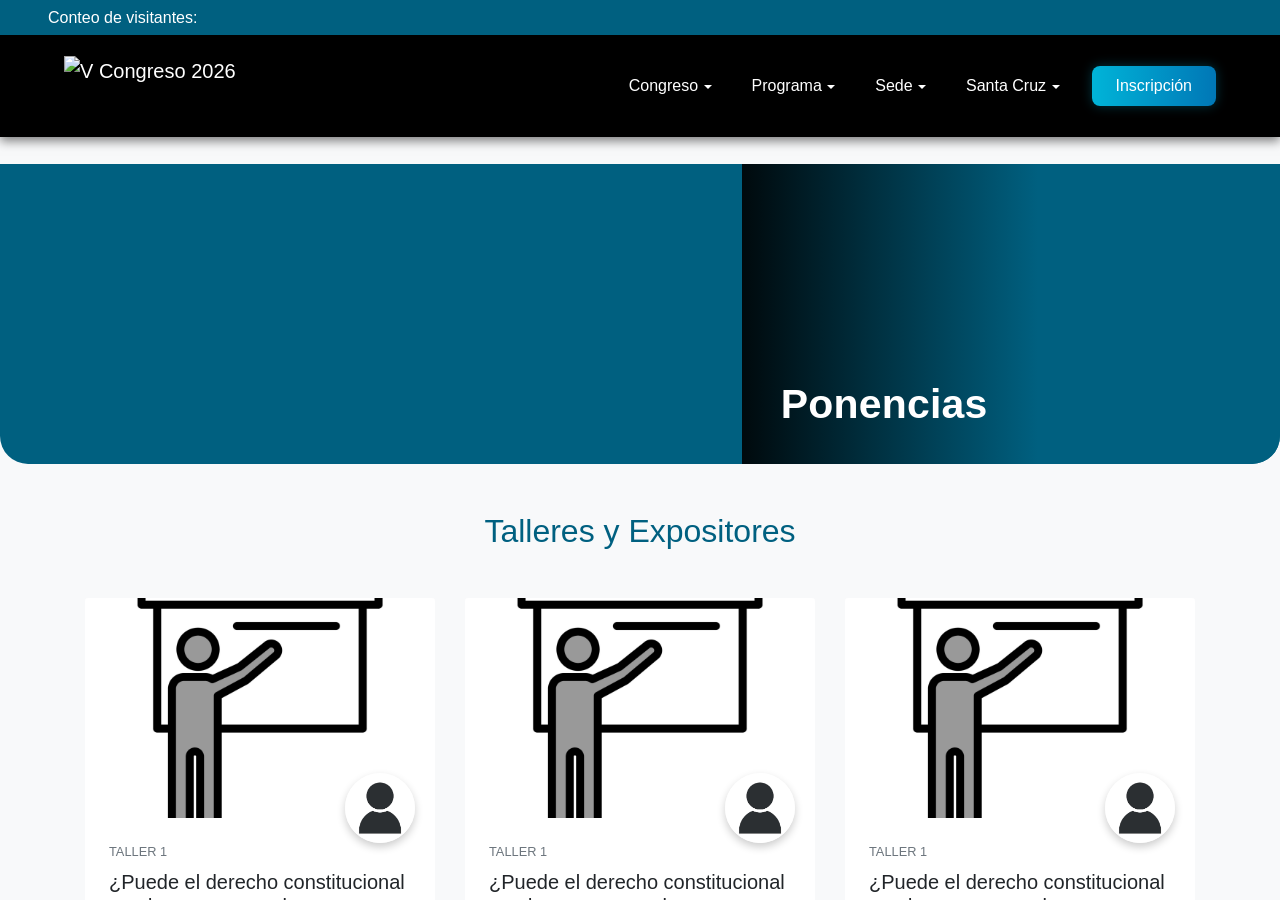
==== index.html @ 207ee379 "Agregado de tarjetas en la pagina principal (errores con el background no se pega en el suelo)- V Co" ====
<!DOCTYPE html>
<html lang="es" class="h-100">
<head>
  <meta charset="UTF-8" />
  <meta name="viewport" content="width=device-width, initial-scale=1.0" />
  <title>V Congreso de derecho departamental 2026</title>

  <!-- Bootstrap 5 (LOCAL, desde tu carpeta vendor) -->
  <link rel="stylesheet" href="vendor/bootstrap/css/bootstrap.min.css">

  <!-- Tus estilos personalizados -->
  <link rel="stylesheet" href="css/styles.css">
  <link rel="icon" type="image/png" href="img/logo_32x32.png">
</head>

<body class="d-flex flex-column h-100">

  <!-- =========================================================
       WRAPPER GENERAL DE PÁGINA
       - Aquí metemos la capa del fondo derecho y el contenido.
       - El wrapper se hace "relative" en CSS para que el fondo
         absoluto se posicione dentro de toda la página.
  ========================================================== -->
  <div class="page-wrap d-flex flex-column min-vh-100">

    <!-- =========================================================
         FONDO DERECHO (DECORATIVO)
         - Es una capa detrás del contenido (z-index bajo).
         - Solo se muestra desde pantallas grandes (d-lg-block),
           para que en móviles no estorbe (d-none).
    ========================================================== -->
    <div class="bg-right d-none d-lg-block"></div>

    <!-- Header cargado por JS -->
    <div id="header-placeholder"></div>

    <!-- =========================================================
         CONTENIDO PRINCIPAL
         - page-content sube el contenido por encima del fondo
           usando z-index en CSS.
         - content-padding evita que el header fijo tape el inicio.
    ========================================================== -->
    <main class="flex-shrink-0 content-padding page-content">

          <!-- BANNER TIPO "WORKSHOPS" -->
          <section class="hero-strip my-4">
            <!-- Lado izquierdo: GIF -->
            <div class="hero-strip__media">
              <video autoplay muted loop playsinline>
                <source src="img/ciudad.mp4" type="video/mp4">
              </video>
              <!-- Si quieres usar un GIF en lugar de video, 
               
              <img src="img/ciudad.gif" alt="Vista panorámica de la ciudad" loading="lazy">
              descomenta esta línea y comenta el bloque de video -->
            </div>
    
            <!-- Lado derecho: degradado + título -->
            <div class="hero-strip__panel">
              <h2 class="hero-strip__title">Ponencias</h2>
            </div>
          </section>

          <div class="container my-5">
            <h2 class="text-center mb-5 fw-bold" style="color: #006080;">Talleres y Expositores</h2>
            <!-- ====================================CAJA DE CARTAS========================= -->
            <div class="row g-4">
                
              <!-- ====================================CARTA01========================= -->
              <div class="col-12 col-md-6 col-lg-4">
                    <div class="card workshop-card h-100 border-0 shadow-sm">
                        <div class="position-relative">
                            <img src="img/exposicion-predeterminada.webp" class="card-img-top workshop-img" alt="Exposición">
                            
                            <div class="speaker-badge">
                                <img src="img/user.jpg" alt="Nombre Disertante" class="rounded-circle border border-3 border-white">
                            </div>
                        </div>
        
                        <div class="card-body p-4">
                            <p class="text-uppercase small fw-bold text-muted mb-2">Taller 1</p>
                            <h5 class="card-title fw-bold">¿Puede el derecho constitucional ayudar a preservar la democracia?</h5>
                            <p class="card-text small mb-4">Nombre <br> Apellido</p>
                            <a href="#" class="btn btn-outline-dark btn-sm rounded-pill px-4">Leer más</a>
                        </div>
                    </div>
              </div>
              <!-- ====================================CARTA02========================= -->
              <div class="col-12 col-md-6 col-lg-4">
                <div class="card workshop-card h-100 border-0 shadow-sm">
                    <div class="position-relative">
                        <img src="img/exposicion-predeterminada.webp" class="card-img-top workshop-img" alt="Exposición">
                        
                        <div class="speaker-badge">
                            <img src="img/user.jpg" alt="Nombre Disertante" class="rounded-circle border border-3 border-white">
                        </div>
                    </div>
    
                    <div class="card-body p-4">
                        <p class="text-uppercase small fw-bold text-muted mb-2">Taller 1</p>
                        <h5 class="card-title fw-bold">¿Puede el derecho constitucional ayudar a preservar la democracia?</h5>
                        <p class="card-text small mb-4">Nombre <br> Apellido</p>
                        <a href="#" class="btn btn-outline-dark btn-sm rounded-pill px-4">Leer más</a>
                    </div>
                </div>
              </div>
              <!-- ====================================CARTA02========================= -->
              <div class="col-12 col-md-6 col-lg-4">
                <div class="card workshop-card h-100 border-0 shadow-sm">
                    <div class="position-relative">
                        <img src="img/exposicion-predeterminada.webp" class="card-img-top workshop-img" alt="Exposición">
                        
                        <div class="speaker-badge">
                            <img src="img/user.jpg" alt="Nombre Disertante" class="rounded-circle border border-3 border-white">
                        </div>
                    </div>
    
                    <div class="card-body p-4">
                        <p class="text-uppercase small fw-bold text-muted mb-2">Taller 1</p>
                        <h5 class="card-title fw-bold">¿Puede el derecho constitucional ayudar a preservar la democracia?</h5>
                        <p class="card-text small mb-4">Nombre <br> Apellido</p>
                        <a href="#" class="btn btn-outline-dark btn-sm rounded-pill px-4">Leer más</a>
                    </div>
                </div>
              </div>
              <!-- ====================================CARTA02========================= -->
              <div class="col-12 col-md-6 col-lg-4">
                <div class="card workshop-card h-100 border-0 shadow-sm">
                    <div class="position-relative">
                        <img src="img/exposicion-predeterminada.webp" class="card-img-top workshop-img" alt="Exposición">
                        
                        <div class="speaker-badge">
                            <img src="img/user.jpg" alt="Nombre Disertante" class="rounded-circle border border-3 border-white">
                        </div>
                    </div>
    
                    <div class="card-body p-4">
                        <p class="text-uppercase small fw-bold text-muted mb-2">Taller 1</p>
                        <h5 class="card-title fw-bold">¿Puede el derecho constitucional ayudar a preservar la democracia?</h5>
                        <p class="card-text small mb-4">Nombre <br> Apellido</p>
                        <a href="#" class="btn btn-outline-dark btn-sm rounded-pill px-4">Leer más</a>
                    </div>
                </div>
              </div>
              <!-- ====================================CARTA02========================= -->
              <div class="col-12 col-md-6 col-lg-4">
                <div class="card workshop-card h-100 border-0 shadow-sm">
                    <div class="position-relative">
                        <img src="img/exposicion-predeterminada.webp" class="card-img-top workshop-img" alt="Exposición">
                        
                        <div class="speaker-badge">
                            <img src="img/user.jpg" alt="Nombre Disertante" class="rounded-circle border border-3 border-white">
                        </div>
                    </div>
    
                    <div class="card-body p-4">
                        <p class="text-uppercase small fw-bold text-muted mb-2">Taller 1</p>
                        <h5 class="card-title fw-bold">¿Puede el derecho constitucional ayudar a preservar la democracia?</h5>
                        <p class="card-text small mb-4">Nombre <br> Apellido</p>
                        <a href="#" class="btn btn-outline-dark btn-sm rounded-pill px-4">Leer más</a>
                    </div>
                </div>
              </div>
              <!-- ====================================CARTA02========================= -->
              <div class="col-12 col-md-6 col-lg-4">
                <div class="card workshop-card h-100 border-0 shadow-sm">
                    <div class="position-relative">
                        <img src="img/exposicion-predeterminada.webp" class="card-img-top workshop-img" alt="Exposición">
                        
                        <div class="speaker-badge">
                            <img src="img/user.jpg" alt="Nombre Disertante" class="rounded-circle border border-3 border-white">
                        </div>
                    </div>
    
                    <div class="card-body p-4">
                        <p class="text-uppercase small fw-bold text-muted mb-2">Taller 1</p>
                        <h5 class="card-title fw-bold">¿Puede el derecho constitucional ayudar a preservar la democracia?</h5>
                        <p class="card-text small mb-4">Nombre <br> Apellido</p>
                        <a href="#" class="btn btn-outline-dark btn-sm rounded-pill px-4">Leer más</a>
                    </div>
                </div>
              </div>
              <!-- ====================================CARTA02========================= -->
              <div class="col-12 col-md-6 col-lg-4">
                <div class="card workshop-card h-100 border-0 shadow-sm">
                    <div class="position-relative">
                        <img src="img/exposicion-predeterminada.webp" class="card-img-top workshop-img" alt="Exposición">
                        
                        <div class="speaker-badge">
                            <img src="img/user.jpg" alt="Nombre Disertante" class="rounded-circle border border-3 border-white">
                        </div>
                    </div>
    
                    <div class="card-body p-4">
                        <p class="text-uppercase small fw-bold text-muted mb-2">Taller 1</p>
                        <h5 class="card-title fw-bold">¿Puede el derecho constitucional ayudar a preservar la democracia?</h5>
                        <p class="card-text small mb-4">Nombre <br> Apellido</p>
                        <a href="#" class="btn btn-outline-dark btn-sm rounded-pill px-4">Leer más</a>
                    </div>
                </div>
              </div>


            </div>
            <!-- ======================================================================================= -->


        </div>
    </main>

    <!-- Footer cargado por JS -->
    <div id="footer-placeholder" class="mt-auto"></div>

  </div>

  <!-- =========================================================
       SCRIPTS
       - Usa el Bootstrap local para mantener todo consistente.
       - layout.js es tu script para insertar header/footer.
  ========================================================== -->
  <script src="vendor/bootstrap/js/bootstrap.bundle.min.js"></script>
  <script src="js/layout.js"></script>
</body>
</html>
---- css/styles.css ----
/* =========================================================
   BASE: altura completa para footer anclado
========================================================= */
html, body {
    height: 100%;
    background-color: #f8f9fa; /* Color de fondo general */
  }
  
  /* =========================================================
     ESPACIADO: evita que el header fijo tape el contenido
  ========================================================= */
  .content-padding {
    padding-top: 140px; 
  }
  
  /* =========================================================
     HEADER: barra superior fija
  ========================================================= */
  .top-bar {
    background-color: #006080; /* Azul oscuro */
    position: fixed;
    top: 0;
    width: 100%;
    height: 35px;
    z-index: 1040;
  }
  
  /* =========================================================
     NAVBAR PRINCIPAL: flotante debajo de la top-bar
  ========================================================= */
  .custom-navbar {
    background-color: black; /* Fondo casi negro */
    top: 35px; /* Debajo de la top-bar */
    padding-top: 1rem;
    padding-bottom: 1rem;
    box-shadow: 0 4px 10px rgba(0,0,0,0.5);
  }
  
  /* Separación entre items del nav */
  .navbar-nav {
    gap: 1.5rem;
  }
  
  /* Logo en header */
  .header-logo {
    height: 60px;
    width: 230px;
    display: block;
  }
  
  /* Botón de inscripción */
  .btn-inscripcion {
    background: linear-gradient(90deg, #00b4d8, #0077b6);
    color: #ffffff;
    border: none;
    border-radius: 8px;
    box-shadow: 0 0 12px rgba(0, 180, 216, 0.3);
    transition: all 0.3s ease;
  }
  
  .btn-inscripcion:hover {
    background: linear-gradient(90deg, #0096c7, #023e8a);
    color: #ffffff;
    transform: translateY(-2px);
    box-shadow: 0 0 15px rgba(0, 180, 216, 0.6);
  }
  
  /* Dropdown arrow */
  .navbar-nav .dropdown-toggle::after {
    vertical-align: middle;
    margin-left: 0.4em;
    font-size: 0.85em;
  }
  
  /* =========================================================
     FOOTER
  ========================================================= */
  .custom-footer {
    background-color: #0f141a;
    border-top: 1px solid #1f2937;
    z-index: 10; /* Superponer al fondo decorativo */
    position: relative; /* Asegurar que el z-index se aplique */
  }

    /* Estilos para los logos del footer */
  .footer-logo-img {
      height: auto;
      max-height: 85px; /* Aumentado un poco para que se note el detalle */
      width: auto;
      display: block;
      transition: transform 0.3s ease;
  }

  .footer-logo-img:hover {
      transform: scale(1.03);
  }

  /* Ajuste opcional para móviles */
  @media (max-width: 576px) {
      .footer-logo-img {
          max-height: 60px;
      }
  }
  
  /* =========================================================
     ✅ FONDO DECORATIVO A LA DERECHA (LA TÉCNICA QUE QUIERES)
     - page-wrap: contenedor relativo del "fondo"
     - bg-right : capa de imagen a la derecha
     - page-content: contenido por encima
  ========================================================= */
  
  /* 1) Wrapper general para posicionar el fondo */
  /* Wrapper general: ahora es flex column y ocupa mínimo toda la pantalla */
    .page-wrap{
        position: relative;
        min-height: 100vh;
        display: flex;
        flex-direction: column;
    
        overflow-x: hidden;  /* ✅ evita scroll lateral */
        overflow-y: visible; /* ✅ permite scroll vertical */
    }
    
    /* El main crece para empujar el footer */
    main.page-content{
        flex: 1 0 auto;
    }
    
  /* 2) Capa de fondo derecho */
  /* 👉 AQUÍ ES DONDE REFERENCIAS LA IMAGEN */
  .bg-right {
    position: absolute;
    top: 0;
    right: 0;
  
    height: 100%;
    width: min(42vw, 560px); /* ancho del "fondo" solo a la derecha */
  
    /* ✅ REFERENCIA A TU IMAGEN (está en /img) */
    background-image: url("../img/fondo-congreso.png");
  
    background-repeat: no-repeat;
    background-position: right top;
    background-size: cover; /* usa 'contain' si NO quieres recorte */
  
    opacity: 0.40;      /* transparencia tipo marca de agua */
    z-index: 0;         /* detrás del contenido */
    pointer-events: none;
  }
  
  /* 3) Todo el contenido debe estar por encima del fondo */
  .page-content {
    position: relative;
    z-index: 1;
  }

  /* =========================================================
     Banner tipo "Workshops"
  ========================================================= */
.hero-strip{
  display: flex;
  border-top-left-radius: 0;
  border-top-right-radius: 0;
  border-bottom-left-radius: 28px;
  border-bottom-right-radius: 28px;
  overflow: hidden;
  min-height: 190px;
  height: 300px;  /*Cambiar ancho*/
  background: #006080;       /* tu color base */
  position: relative;
  z-index: 2;                /* por si tu bg-right está detrás */
}

/* Izquierda (GIF) */
.hero-strip__media{
  flex: 0 0 58%;
  min-height: 190px;
}

.hero-strip__media img,
.hero-strip__media video{
  width: 100%;
  height: 100%;
  object-fit: cover;
  display: block;
}

/* Derecha (panel degradado) */
.hero-strip__panel{
  flex: 1;
  display: flex;
  align-items: flex-end;
  padding: 2.2rem 2.4rem;

  /* degradado tipo tarjeta */
  background: linear-gradient(
    90deg,
    rgba(0,0,0,0.90) 0%,
    rgba(0,96,128,0.92) 55%,
    rgba(0,96,128,0.92) 100%
  );
}

.hero-strip__title{
  margin: 0;
  color: #fff;
  font-weight: 800;
  letter-spacing: 0.2px;
  font-size: clamp(1.8rem, 3.2vw, 3.2rem);
}

/* Responsive: en móvil se apila */
@media (max-width: 991.98px){
  .hero-strip{
    flex-direction: column;
    min-height: 0;
  }

  .hero-strip__media{
    flex-basis: auto;
    height: 210px;
  }

  .hero-strip__panel{
    align-items: center;
    padding: 1.4rem 1.4rem;
  }
  
}


/* Contenedor de la tarjeta con efecto Hover */
.workshop-card {
    transition: all 0.4s cubic-bezier(0.165, 0.84, 0.44, 1);
    background-color: #ffffff;
    cursor: pointer;
}

.workshop-card:hover {
    transform: translateY(-10px) scale(1.02);
    box-shadow: 0 15px 30px rgba(0,0,0,0.15) !important;
    background-color: #f0f7f9; /* Cambio sutil a un azul muy claro */
}

/* Imagen principal */
.workshop-img {
    height: 220px;
    object-fit: cover;
}

/* Foto del disertante que sobresale */
.speaker-badge {
    position: absolute;
    bottom: -25px; /* Hace que sobresalga hacia abajo */
    right: 20px;
    z-index: 10;
}

.speaker-badge img {
    width: 70px;
    height: 70px;
    object-fit: cover;
    box-shadow: 0 4px 8px rgba(0,0,0,0.2);
    transition: transform 0.3s ease;
}

.workshop-card:hover .speaker-badge img {
    transform: rotate(5deg) scale(1.1);
}

/* Ajuste de color del título al hacer hover */
.workshop-card:hover .card-title {
    color: #006080; /* Tu azul corporativo */
}
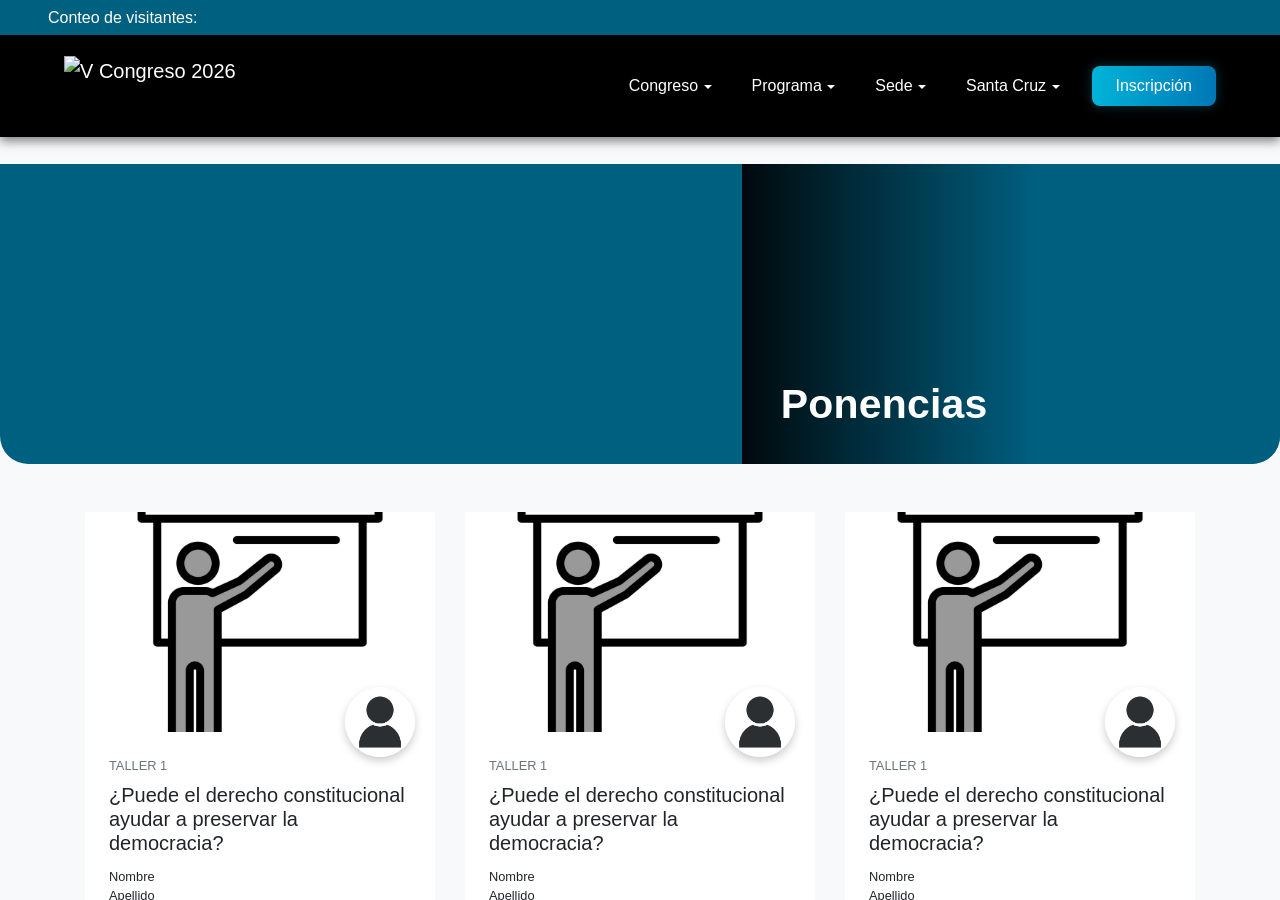
==== commit 273718b3: "Agregado de tarjetas en la pagina principal (quitando titulo h1 de las cartas)- V Congreso de Derech" ====
--- a/index.html
+++ b/index.html
@@ -62,7 +62,7 @@
           </section>
 
           <div class="container my-5">
-            <h2 class="text-center mb-5 fw-bold" style="color: #006080;">Talleres y Expositores</h2>
+            <!-- <h2 class="text-center mb-5 fw-bold" style="color: #006080;">Talleres y Expositores</h2>   -->
             <!-- ====================================CAJA DE CARTAS========================= -->
             <div class="row g-4">
                 
--- a/css/styles.css
+++ b/css/styles.css
@@ -128,25 +128,25 @@
     
   /* 2) Capa de fondo derecho */
   /* 👉 AQUÍ ES DONDE REFERENCIAS LA IMAGEN */
-  .bg-right {
-    position: absolute;
-    top: 0;
-    right: 0;
-  
-    height: 100%;
-    width: min(42vw, 560px); /* ancho del "fondo" solo a la derecha */
-  
-    /* ✅ REFERENCIA A TU IMAGEN (está en /img) */
-    background-image: url("../img/fondo-congreso.png");
-  
-    background-repeat: no-repeat;
-    background-position: right top;
-    background-size: cover; /* usa 'contain' si NO quieres recorte */
-  
-    opacity: 0.40;      /* transparencia tipo marca de agua */
-    z-index: 0;         /* detrás del contenido */
-    pointer-events: none;
-  }
+  /* 2) Capa de fondo derecho */
+.bg-right {
+  position: fixed;        /* ← CAMBIO: fixed en vez de absolute */
+  top: 0;
+  right: 0;
+  bottom: 0;              /* ← AÑADIR: se ancla al piso */
+
+  height: 100vh;          /* ← CAMBIO: 100vh en vez de 100% */
+  width: min(42vw, 560px);
+
+  background-image: url("../img/fondo-congreso.png");
+  background-repeat: no-repeat;
+  background-position: right top;
+  background-size: cover;
+
+  opacity: 0.40;
+  z-index: 0;
+  pointer-events: none;
+}
   
   /* 3) Todo el contenido debe estar por encima del fondo */
   .page-content {
@@ -235,11 +235,15 @@
     background-color: #ffffff;
     cursor: pointer;
 }
+.row.g-4 {
+  row-gap: 2.5rem !important;
+}
 
 .workshop-card:hover {
-    transform: translateY(-10px) scale(1.02);
-    box-shadow: 0 15px 30px rgba(0,0,0,0.15) !important;
-    background-color: #f0f7f9; /* Cambio sutil a un azul muy claro */
+  transform: translateY(-10px) scale(1.02);
+  box-shadow: 0 15px 30px rgba(0,0,0,0.15),
+              0 0 0 1px rgba(0, 96, 128, 0.12) !important;
+  background-color: #f0f7f9;
 }
 
 /* Imagen principal */
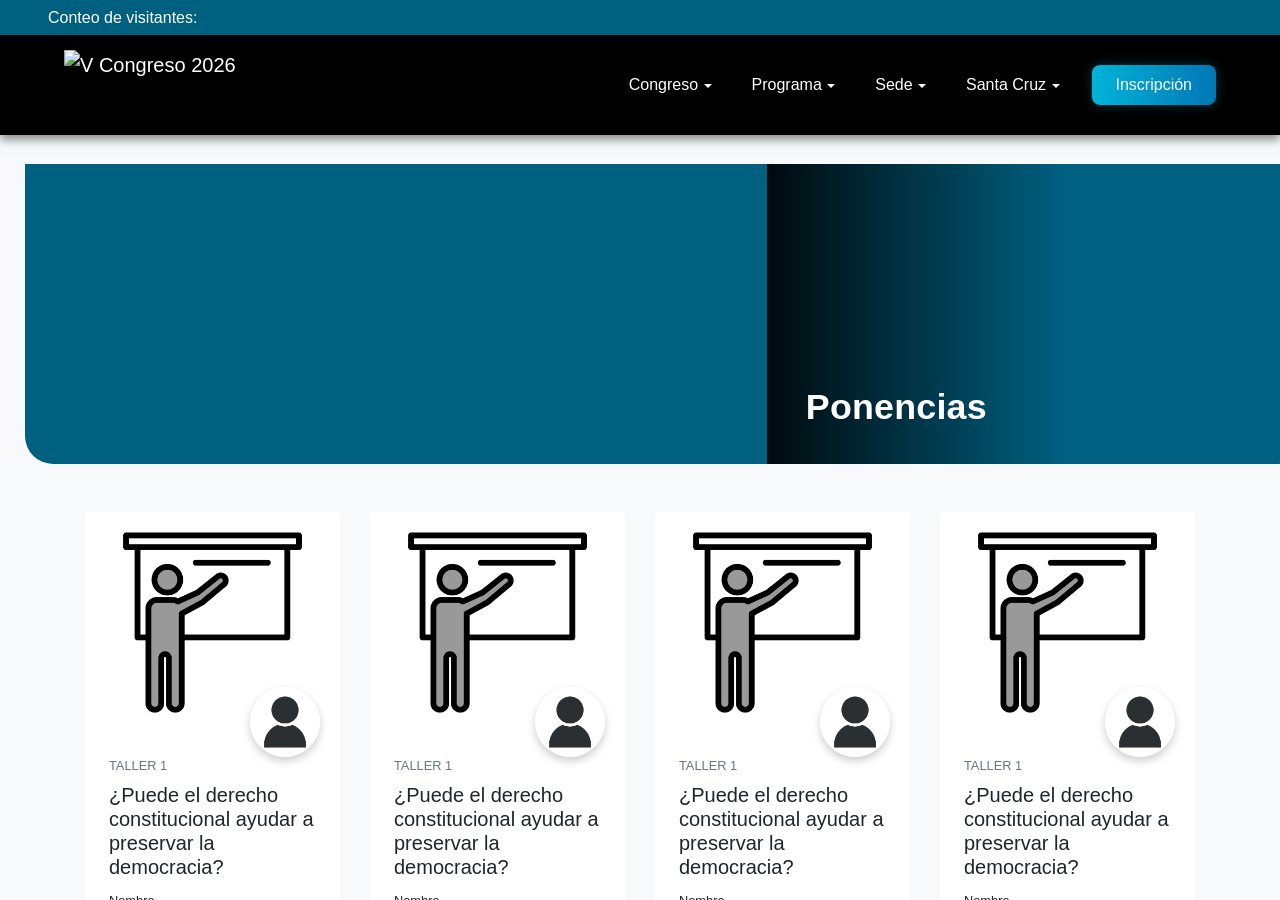
==== commit 4532cf50: "Cantidad de tarjetas en columnas cambiadas - V Congreso de Derecho" ====
--- a/index.html
+++ b/index.html
@@ -67,7 +67,7 @@
             <div class="row g-4">
                 
               <!-- ====================================CARTA01========================= -->
-              <div class="col-12 col-md-6 col-lg-4">
+              <div class="col-12 col-md-6 col-lg-3">
                     <div class="card workshop-card h-100 border-0 shadow-sm">
                         <div class="position-relative">
                             <img src="img/exposicion-predeterminada.webp" class="card-img-top workshop-img" alt="Exposición">
@@ -86,102 +86,102 @@
                     </div>
               </div>
               <!-- ====================================CARTA02========================= -->
-              <div class="col-12 col-md-6 col-lg-4">
-                <div class="card workshop-card h-100 border-0 shadow-sm">
-                    <div class="position-relative">
-                        <img src="img/exposicion-predeterminada.webp" class="card-img-top workshop-img" alt="Exposición">
-                        
-                        <div class="speaker-badge">
-                            <img src="img/user.jpg" alt="Nombre Disertante" class="rounded-circle border border-3 border-white">
-                        </div>
-                    </div>
-    
-                    <div class="card-body p-4">
-                        <p class="text-uppercase small fw-bold text-muted mb-2">Taller 1</p>
-                        <h5 class="card-title fw-bold">¿Puede el derecho constitucional ayudar a preservar la democracia?</h5>
-                        <p class="card-text small mb-4">Nombre <br> Apellido</p>
-                        <a href="#" class="btn btn-outline-dark btn-sm rounded-pill px-4">Leer más</a>
-                    </div>
-                </div>
-              </div>
-              <!-- ====================================CARTA02========================= -->
-              <div class="col-12 col-md-6 col-lg-4">
-                <div class="card workshop-card h-100 border-0 shadow-sm">
-                    <div class="position-relative">
-                        <img src="img/exposicion-predeterminada.webp" class="card-img-top workshop-img" alt="Exposición">
-                        
-                        <div class="speaker-badge">
-                            <img src="img/user.jpg" alt="Nombre Disertante" class="rounded-circle border border-3 border-white">
-                        </div>
-                    </div>
-    
-                    <div class="card-body p-4">
-                        <p class="text-uppercase small fw-bold text-muted mb-2">Taller 1</p>
-                        <h5 class="card-title fw-bold">¿Puede el derecho constitucional ayudar a preservar la democracia?</h5>
-                        <p class="card-text small mb-4">Nombre <br> Apellido</p>
-                        <a href="#" class="btn btn-outline-dark btn-sm rounded-pill px-4">Leer más</a>
-                    </div>
-                </div>
-              </div>
-              <!-- ====================================CARTA02========================= -->
-              <div class="col-12 col-md-6 col-lg-4">
-                <div class="card workshop-card h-100 border-0 shadow-sm">
-                    <div class="position-relative">
-                        <img src="img/exposicion-predeterminada.webp" class="card-img-top workshop-img" alt="Exposición">
-                        
-                        <div class="speaker-badge">
-                            <img src="img/user.jpg" alt="Nombre Disertante" class="rounded-circle border border-3 border-white">
-                        </div>
-                    </div>
-    
-                    <div class="card-body p-4">
-                        <p class="text-uppercase small fw-bold text-muted mb-2">Taller 1</p>
-                        <h5 class="card-title fw-bold">¿Puede el derecho constitucional ayudar a preservar la democracia?</h5>
-                        <p class="card-text small mb-4">Nombre <br> Apellido</p>
-                        <a href="#" class="btn btn-outline-dark btn-sm rounded-pill px-4">Leer más</a>
-                    </div>
-                </div>
-              </div>
-              <!-- ====================================CARTA02========================= -->
-              <div class="col-12 col-md-6 col-lg-4">
-                <div class="card workshop-card h-100 border-0 shadow-sm">
-                    <div class="position-relative">
-                        <img src="img/exposicion-predeterminada.webp" class="card-img-top workshop-img" alt="Exposición">
-                        
-                        <div class="speaker-badge">
-                            <img src="img/user.jpg" alt="Nombre Disertante" class="rounded-circle border border-3 border-white">
-                        </div>
-                    </div>
-    
-                    <div class="card-body p-4">
-                        <p class="text-uppercase small fw-bold text-muted mb-2">Taller 1</p>
-                        <h5 class="card-title fw-bold">¿Puede el derecho constitucional ayudar a preservar la democracia?</h5>
-                        <p class="card-text small mb-4">Nombre <br> Apellido</p>
-                        <a href="#" class="btn btn-outline-dark btn-sm rounded-pill px-4">Leer más</a>
-                    </div>
-                </div>
-              </div>
-              <!-- ====================================CARTA02========================= -->
-              <div class="col-12 col-md-6 col-lg-4">
-                <div class="card workshop-card h-100 border-0 shadow-sm">
-                    <div class="position-relative">
-                        <img src="img/exposicion-predeterminada.webp" class="card-img-top workshop-img" alt="Exposición">
-                        
-                        <div class="speaker-badge">
-                            <img src="img/user.jpg" alt="Nombre Disertante" class="rounded-circle border border-3 border-white">
-                        </div>
-                    </div>
-    
-                    <div class="card-body p-4">
-                        <p class="text-uppercase small fw-bold text-muted mb-2">Taller 1</p>
-                        <h5 class="card-title fw-bold">¿Puede el derecho constitucional ayudar a preservar la democracia?</h5>
-                        <p class="card-text small mb-4">Nombre <br> Apellido</p>
-                        <a href="#" class="btn btn-outline-dark btn-sm rounded-pill px-4">Leer más</a>
-                    </div>
-                </div>
-              </div>
-              <!-- ====================================CARTA02========================= -->
-              <div class="col-12 col-md-6 col-lg-4">
+              <div class="col-12 col-md-6 col-lg-3">
+                <div class="card workshop-card h-100 border-0 shadow-sm">
+                    <div class="position-relative">
+                        <img src="img/exposicion-predeterminada.webp" class="card-img-top workshop-img" alt="Exposición">
+                        
+                        <div class="speaker-badge">
+                            <img src="img/user.jpg" alt="Nombre Disertante" class="rounded-circle border border-3 border-white">
+                        </div>
+                    </div>
+    
+                    <div class="card-body p-4">
+                        <p class="text-uppercase small fw-bold text-muted mb-2">Taller 1</p>
+                        <h5 class="card-title fw-bold">¿Puede el derecho constitucional ayudar a preservar la democracia?</h5>
+                        <p class="card-text small mb-4">Nombre <br> Apellido</p>
+                        <a href="#" class="btn btn-outline-dark btn-sm rounded-pill px-4">Leer más</a>
+                    </div>
+                </div>
+              </div>
+              <!-- ====================================CARTA02========================= -->
+              <div class="col-12 col-md-6 col-lg-3">
+                <div class="card workshop-card h-100 border-0 shadow-sm">
+                    <div class="position-relative">
+                        <img src="img/exposicion-predeterminada.webp" class="card-img-top workshop-img" alt="Exposición">
+                        
+                        <div class="speaker-badge">
+                            <img src="img/user.jpg" alt="Nombre Disertante" class="rounded-circle border border-3 border-white">
+                        </div>
+                    </div>
+    
+                    <div class="card-body p-4">
+                        <p class="text-uppercase small fw-bold text-muted mb-2">Taller 1</p>
+                        <h5 class="card-title fw-bold">¿Puede el derecho constitucional ayudar a preservar la democracia?</h5>
+                        <p class="card-text small mb-4">Nombre <br> Apellido</p>
+                        <a href="#" class="btn btn-outline-dark btn-sm rounded-pill px-4">Leer más</a>
+                    </div>
+                </div>
+              </div>
+              <!-- ====================================CARTA02========================= -->
+              <div class="col-12 col-md-6 col-lg-3">
+                <div class="card workshop-card h-100 border-0 shadow-sm">
+                    <div class="position-relative">
+                        <img src="img/exposicion-predeterminada.webp" class="card-img-top workshop-img" alt="Exposición">
+                        
+                        <div class="speaker-badge">
+                            <img src="img/user.jpg" alt="Nombre Disertante" class="rounded-circle border border-3 border-white">
+                        </div>
+                    </div>
+    
+                    <div class="card-body p-4">
+                        <p class="text-uppercase small fw-bold text-muted mb-2">Taller 1</p>
+                        <h5 class="card-title fw-bold">¿Puede el derecho constitucional ayudar a preservar la democracia?</h5>
+                        <p class="card-text small mb-4">Nombre <br> Apellido</p>
+                        <a href="#" class="btn btn-outline-dark btn-sm rounded-pill px-4">Leer más</a>
+                    </div>
+                </div>
+              </div>
+              <!-- ====================================CARTA02========================= -->
+              <div class="col-12 col-md-6 col-lg-3">
+                <div class="card workshop-card h-100 border-0 shadow-sm">
+                    <div class="position-relative">
+                        <img src="img/exposicion-predeterminada.webp" class="card-img-top workshop-img" alt="Exposición">
+                        
+                        <div class="speaker-badge">
+                            <img src="img/user.jpg" alt="Nombre Disertante" class="rounded-circle border border-3 border-white">
+                        </div>
+                    </div>
+    
+                    <div class="card-body p-4">
+                        <p class="text-uppercase small fw-bold text-muted mb-2">Taller 1</p>
+                        <h5 class="card-title fw-bold">¿Puede el derecho constitucional ayudar a preservar la democracia?</h5>
+                        <p class="card-text small mb-4">Nombre <br> Apellido</p>
+                        <a href="#" class="btn btn-outline-dark btn-sm rounded-pill px-4">Leer más</a>
+                    </div>
+                </div>
+              </div>
+              <!-- ====================================CARTA02========================= -->
+              <div class="col-12 col-md-6 col-lg-3">
+                <div class="card workshop-card h-100 border-0 shadow-sm">
+                    <div class="position-relative">
+                        <img src="img/exposicion-predeterminada.webp" class="card-img-top workshop-img" alt="Exposición">
+                        
+                        <div class="speaker-badge">
+                            <img src="img/user.jpg" alt="Nombre Disertante" class="rounded-circle border border-3 border-white">
+                        </div>
+                    </div>
+    
+                    <div class="card-body p-4">
+                        <p class="text-uppercase small fw-bold text-muted mb-2">Taller 1</p>
+                        <h5 class="card-title fw-bold">¿Puede el derecho constitucional ayudar a preservar la democracia?</h5>
+                        <p class="card-text small mb-4">Nombre <br> Apellido</p>
+                        <a href="#" class="btn btn-outline-dark btn-sm rounded-pill px-4">Leer más</a>
+                    </div>
+                </div>
+              </div>
+              <!-- ====================================CARTA02========================= -->
+              <div class="col-12 col-md-6 col-lg-3">
                 <div class="card workshop-card h-100 border-0 shadow-sm">
                     <div class="position-relative">
                         <img src="img/exposicion-predeterminada.webp" class="card-img-top workshop-img" alt="Exposición">
--- a/css/styles.css
+++ b/css/styles.css
@@ -31,8 +31,8 @@
   .custom-navbar {
     background-color: black; /* Fondo casi negro */
     top: 35px; /* Debajo de la top-bar */
-    padding-top: 1rem;
-    padding-bottom: 1rem;
+    padding-top: 10px;
+    padding-bottom: 10px;
     box-shadow: 0 4px 10px rgba(0,0,0,0.5);
   }
   
@@ -43,8 +43,8 @@
   
   /* Logo en header */
   .header-logo {
-    height: 60px;
-    width: 230px;
+    height: 70px;
+    width: 210px;
     display: block;
   }
   
@@ -85,7 +85,7 @@
     /* Estilos para los logos del footer */
   .footer-logo-img {
       height: auto;
-      max-height: 85px; /* Aumentado un poco para que se note el detalle */
+      max-height: 150px; /* Aumentado un poco para que se note el detalle */
       width: auto;
       display: block;
       transition: transform 0.3s ease;
@@ -158,6 +158,8 @@
      Banner tipo "Workshops"
   ========================================================= */
 .hero-strip{
+  left: 25px;
+  right: 25px;
   display: flex;
   border-top-left-radius: 0;
   border-top-right-radius: 0;
@@ -206,7 +208,7 @@
   color: #fff;
   font-weight: 800;
   letter-spacing: 0.2px;
-  font-size: clamp(1.8rem, 3.2vw, 3.2rem);
+  font-size: clamp(1.4rem, 2.8vw, 2.8rem);
 }
 
 /* Responsive: en móvil se apila */
@@ -275,4 +277,80 @@
 /* Ajuste de color del título al hacer hover */
 .workshop-card:hover .card-title {
     color: #006080; /* Tu azul corporativo */
-}+}
+
+
+/*=========================================================================*/
+
+/* =============================================================
+   SECCIÓN INFORMATIVA: "¿Qué es el Congreso?"
+   Bloque de texto con títulos decorados y línea separadora.
+   Adaptado a la paleta de colores del sitio (#006080 / #00b4d8).
+   Agregar al final de styles.css (o en su propia sección).
+============================================================= */
+
+/* -------------------------------------------------------------
+   CONTENEDOR PRINCIPAL DEL BLOQUE INFORMATIVO
+   - Separa visualmente cada bloque (título + divider + texto).
+------------------------------------------------------------- */
+.section-info__block {
+  /* Máximo ancho del texto para una lectura cómoda */
+  max-width: 780px;
+}
+
+/* -------------------------------------------------------------
+   TÍTULO DEL BLOQUE
+   - Color principal del sitio (#006080) con peso fuerte.
+   - font-size fluido: se adapta entre móvil y escritorio.
+------------------------------------------------------------- */
+.section-info__heading {
+  color: #006080;                          /* Azul corporativo del sitio */
+  font-weight: 800;
+  font-size: clamp(1.3rem, 2.4vw, 1.9rem); /* Fluido: ~21px → ~30px */
+  line-height: 1.25;
+  margin-bottom: 0.6rem;
+}
+
+/* -------------------------------------------------------------
+   LÍNEA DECORATIVA (DIVIDER)
+   - Barra corta debajo del título, igual que en la referencia.
+   - Usa el color secundario (#00b4d8) para que contraste con #006080.
+------------------------------------------------------------- */
+.section-info__divider {
+  width: 300px;          /* Longitud de la línea */
+  height: 3px;          /* Grosor de la línea */
+  background-color: #00b4d8;  /* Azul claro del gradiente del botón */
+  border-radius: 2px;
+  margin-top: 0.4rem;
+  margin-bottom: 0;
+}
+
+/* -------------------------------------------------------------
+   PÁRRAFO DE CUERPO
+   - Color neutro oscuro, interlineado holgado para facilitar
+     la lectura de textos jurídicos o descriptivos largos.
+------------------------------------------------------------- */
+.section-info__body {
+  color: #1f2937;        /* Gris oscuro: legible sobre fondo #f8f9fa */
+  font-size: 1rem;
+  line-height: 1.8;      /* Interlineado amplio para textos densos */
+  max-width: 720px;
+}
+
+/* -------------------------------------------------------------
+   RESPONSIVE: ajuste en pantallas pequeñas
+   - El título reduce un poco más su tamaño mínimo.
+   - La línea decorativa se acorta levemente.
+------------------------------------------------------------- */
+@media (max-width: 576px) {
+  .section-info__heading {
+    font-size: 1.2rem;
+  }
+
+  .section-info__divider {
+    width: 55px;
+  }
+}
+/* =============================================================
+   FIN SECCIÓN INFORMATIVA
+============================================================= */
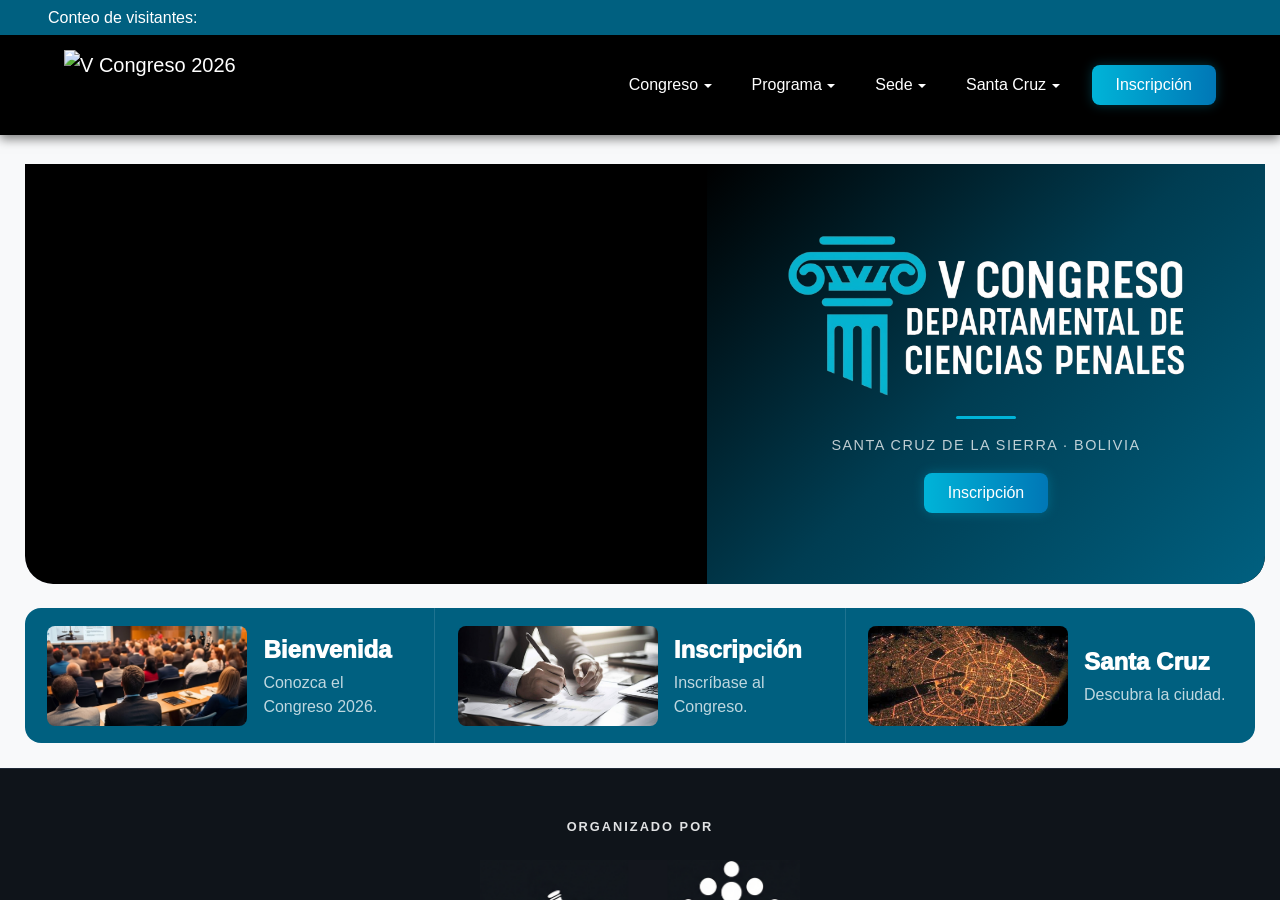
==== commit 67824677: "Indesx - V Congreso de Derecho" ====
--- a/index.html
+++ b/index.html
@@ -3,7 +3,7 @@
 <head>
   <meta charset="UTF-8" />
   <meta name="viewport" content="width=device-width, initial-scale=1.0" />
-  <title>V Congreso de derecho departamental 2026</title>
+  <title>IV Congreso 2026</title>
 
   <!-- Bootstrap 5 (LOCAL, desde tu carpeta vendor) -->
   <link rel="stylesheet" href="vendor/bootstrap/css/bootstrap.min.css">
@@ -42,170 +42,63 @@
     ========================================================== -->
     <main class="flex-shrink-0 content-padding page-content">
 
-          <!-- BANNER TIPO "WORKSHOPS" -->
-          <section class="hero-strip my-4">
-            <!-- Lado izquierdo: GIF -->
-            <div class="hero-strip__media">
-              <video autoplay muted loop playsinline>
-                <source src="img/ciudad.mp4" type="video/mp4">
-              </video>
-              <!-- Si quieres usar un GIF en lugar de video, 
-               
-              <img src="img/ciudad.gif" alt="Vista panorámica de la ciudad" loading="lazy">
-              descomenta esta línea y comenta el bloque de video -->
-            </div>
+      <!-- =========================================================
+           HERO PRINCIPAL
+      ========================================================= -->
+      <section class="hero-main my-4">
     
-            <!-- Lado derecho: degradado + título -->
-            <div class="hero-strip__panel">
-              <h2 class="hero-strip__title">Ponencias</h2>
-            </div>
-          </section>
-
-          <div class="container my-5">
-            <!-- <h2 class="text-center mb-5 fw-bold" style="color: #006080;">Talleres y Expositores</h2>   -->
-            <!-- ====================================CAJA DE CARTAS========================= -->
-            <div class="row g-4">
-                
-              <!-- ====================================CARTA01========================= -->
-              <div class="col-12 col-md-6 col-lg-3">
-                    <div class="card workshop-card h-100 border-0 shadow-sm">
-                        <div class="position-relative">
-                            <img src="img/exposicion-predeterminada.webp" class="card-img-top workshop-img" alt="Exposición">
-                            
-                            <div class="speaker-badge">
-                                <img src="img/user.jpg" alt="Nombre Disertante" class="rounded-circle border border-3 border-white">
-                            </div>
-                        </div>
-        
-                        <div class="card-body p-4">
-                            <p class="text-uppercase small fw-bold text-muted mb-2">Taller 1</p>
-                            <h5 class="card-title fw-bold">¿Puede el derecho constitucional ayudar a preservar la democracia?</h5>
-                            <p class="card-text small mb-4">Nombre <br> Apellido</p>
-                            <a href="#" class="btn btn-outline-dark btn-sm rounded-pill px-4">Leer más</a>
-                        </div>
-                    </div>
-              </div>
-              <!-- ====================================CARTA02========================= -->
-              <div class="col-12 col-md-6 col-lg-3">
-                <div class="card workshop-card h-100 border-0 shadow-sm">
-                    <div class="position-relative">
-                        <img src="img/exposicion-predeterminada.webp" class="card-img-top workshop-img" alt="Exposición">
-                        
-                        <div class="speaker-badge">
-                            <img src="img/user.jpg" alt="Nombre Disertante" class="rounded-circle border border-3 border-white">
-                        </div>
-                    </div>
+        <!-- Izquierda: imagen -->
+        <div class="hero-main__media">
+          <video autoplay muted loop playsinline>
+            <source src="img/ciudad.mp4" type="video/mp4">
+          </video>
+        </div>
     
-                    <div class="card-body p-4">
-                        <p class="text-uppercase small fw-bold text-muted mb-2">Taller 1</p>
-                        <h5 class="card-title fw-bold">¿Puede el derecho constitucional ayudar a preservar la democracia?</h5>
-                        <p class="card-text small mb-4">Nombre <br> Apellido</p>
-                        <a href="#" class="btn btn-outline-dark btn-sm rounded-pill px-4">Leer más</a>
-                    </div>
-                </div>
-              </div>
-              <!-- ====================================CARTA02========================= -->
-              <div class="col-12 col-md-6 col-lg-3">
-                <div class="card workshop-card h-100 border-0 shadow-sm">
-                    <div class="position-relative">
-                        <img src="img/exposicion-predeterminada.webp" class="card-img-top workshop-img" alt="Exposición">
-                        
-                        <div class="speaker-badge">
-                            <img src="img/user.jpg" alt="Nombre Disertante" class="rounded-circle border border-3 border-white">
-                        </div>
-                    </div>
+        <!-- Derecha: branding -->
+        <div class="hero-main__brand">
+          <img src="img/principal/logo-congreso-sin-fondo.png" alt="V Congreso 2026" class="hero-main__logo">
+          <div class="hero-main__divider"></div>
+          <p class="hero-main__subtitle">Santa Cruz de la Sierra · Bolivia</p>
+          <a href="#" class="btn btn-inscripcion fw-bold px-4 py-2 mt-3">Inscripción</a>
+        </div>
     
-                    <div class="card-body p-4">
-                        <p class="text-uppercase small fw-bold text-muted mb-2">Taller 1</p>
-                        <h5 class="card-title fw-bold">¿Puede el derecho constitucional ayudar a preservar la democracia?</h5>
-                        <p class="card-text small mb-4">Nombre <br> Apellido</p>
-                        <a href="#" class="btn btn-outline-dark btn-sm rounded-pill px-4">Leer más</a>
-                    </div>
-                </div>
-              </div>
-              <!-- ====================================CARTA02========================= -->
-              <div class="col-12 col-md-6 col-lg-3">
-                <div class="card workshop-card h-100 border-0 shadow-sm">
-                    <div class="position-relative">
-                        <img src="img/exposicion-predeterminada.webp" class="card-img-top workshop-img" alt="Exposición">
-                        
-                        <div class="speaker-badge">
-                            <img src="img/user.jpg" alt="Nombre Disertante" class="rounded-circle border border-3 border-white">
-                        </div>
-                    </div>
+      </section>
     
-                    <div class="card-body p-4">
-                        <p class="text-uppercase small fw-bold text-muted mb-2">Taller 1</p>
-                        <h5 class="card-title fw-bold">¿Puede el derecho constitucional ayudar a preservar la democracia?</h5>
-                        <p class="card-text small mb-4">Nombre <br> Apellido</p>
-                        <a href="#" class="btn btn-outline-dark btn-sm rounded-pill px-4">Leer más</a>
-                    </div>
-                </div>
-              </div>
-              <!-- ====================================CARTA02========================= -->
-              <div class="col-12 col-md-6 col-lg-3">
-                <div class="card workshop-card h-100 border-0 shadow-sm">
-                    <div class="position-relative">
-                        <img src="img/exposicion-predeterminada.webp" class="card-img-top workshop-img" alt="Exposición">
-                        
-                        <div class="speaker-badge">
-                            <img src="img/user.jpg" alt="Nombre Disertante" class="rounded-circle border border-3 border-white">
-                        </div>
-                    </div>
+      <!-- =========================================================
+           CARDS DE ACCESO RÁPIDO
+      ========================================================= -->
+      <section class="quick-access">
+        <a href="Bienvenida.html" class="quick-card">
+          <div class="quick-card__img">
+            <img src="img/principal/bienvenida-congreso.png" alt="Bienvenida">
+          </div>
+          <div class="quick-card__body">
+            <p class="quick-card__title">Bienvenida</p>
+            <p class="quick-card__sub">Conozca el Congreso 2026.</p>
+          </div>
+        </a>
     
-                    <div class="card-body p-4">
-                        <p class="text-uppercase small fw-bold text-muted mb-2">Taller 1</p>
-                        <h5 class="card-title fw-bold">¿Puede el derecho constitucional ayudar a preservar la democracia?</h5>
-                        <p class="card-text small mb-4">Nombre <br> Apellido</p>
-                        <a href="#" class="btn btn-outline-dark btn-sm rounded-pill px-4">Leer más</a>
-                    </div>
-                </div>
-              </div>
-              <!-- ====================================CARTA02========================= -->
-              <div class="col-12 col-md-6 col-lg-3">
-                <div class="card workshop-card h-100 border-0 shadow-sm">
-                    <div class="position-relative">
-                        <img src="img/exposicion-predeterminada.webp" class="card-img-top workshop-img" alt="Exposición">
-                        
-                        <div class="speaker-badge">
-                            <img src="img/user.jpg" alt="Nombre Disertante" class="rounded-circle border border-3 border-white">
-                        </div>
-                    </div>
+        <a href="#" class="quick-card">
+          <div class="quick-card__img">
+            <img src="img/principal/inscripcion.png" alt="Inscripción">
+          </div>
+          <div class="quick-card__body">
+            <p class="quick-card__title">Inscripción</p>
+            <p class="quick-card__sub">Inscríbase al Congreso.</p>
+          </div>
+        </a>
     
-                    <div class="card-body p-4">
-                        <p class="text-uppercase small fw-bold text-muted mb-2">Taller 1</p>
-                        <h5 class="card-title fw-bold">¿Puede el derecho constitucional ayudar a preservar la democracia?</h5>
-                        <p class="card-text small mb-4">Nombre <br> Apellido</p>
-                        <a href="#" class="btn btn-outline-dark btn-sm rounded-pill px-4">Leer más</a>
-                    </div>
-                </div>
-              </div>
-              <!-- ====================================CARTA02========================= -->
-              <div class="col-12 col-md-6 col-lg-3">
-                <div class="card workshop-card h-100 border-0 shadow-sm">
-                    <div class="position-relative">
-                        <img src="img/exposicion-predeterminada.webp" class="card-img-top workshop-img" alt="Exposición">
-                        
-                        <div class="speaker-badge">
-                            <img src="img/user.jpg" alt="Nombre Disertante" class="rounded-circle border border-3 border-white">
-                        </div>
-                    </div>
+        <a href="GuiaTuristica.html" class="quick-card">
+          <div class="quick-card__img">
+            <img src="img/principal/ciudad.png" alt="Santa Cruz">
+          </div>
+          <div class="quick-card__body">
+            <p class="quick-card__title">Santa Cruz</p>
+            <p class="quick-card__sub">Descubra la ciudad.</p>
+          </div>
+        </a>
+      </section>
     
-                    <div class="card-body p-4">
-                        <p class="text-uppercase small fw-bold text-muted mb-2">Taller 1</p>
-                        <h5 class="card-title fw-bold">¿Puede el derecho constitucional ayudar a preservar la democracia?</h5>
-                        <p class="card-text small mb-4">Nombre <br> Apellido</p>
-                        <a href="#" class="btn btn-outline-dark btn-sm rounded-pill px-4">Leer más</a>
-                    </div>
-                </div>
-              </div>
-
-
-            </div>
-            <!-- ======================================================================================= -->
-
-
-        </div>
     </main>
 
     <!-- Footer cargado por JS -->
@@ -221,4 +114,4 @@
   <script src="vendor/bootstrap/js/bootstrap.bundle.min.js"></script>
   <script src="js/layout.js"></script>
 </body>
-</html>
+</html>
--- a/css/styles.css
+++ b/css/styles.css
@@ -353,4 +353,161 @@
 }
 /* =============================================================
    FIN SECCIÓN INFORMATIVA
-============================================================= */+============================================================= */
+
+
+/* =========================================================
+   HERO PRINCIPAL (index)
+========================================================= */
+.hero-main {
+  left: 25px;
+  right: 25px;
+  display: flex;
+  border-bottom-left-radius: 28px;
+  border-bottom-right-radius: 28px;
+  overflow: hidden;
+  height: 420px;
+  background: #000;
+  position: relative;
+  z-index: 2;
+  margin-right: 40px; /* Para evitar que el fondo derecho tape el contenido */
+}
+
+/* Izquierda: video/imagen */
+.hero-main__media {
+  flex: 0 0 55%;
+  position: relative;
+}
+
+.hero-main__media video,
+.hero-main__media img {
+  width: 100%;
+  height: 100%;
+  object-fit: cover;
+  display: block;
+  opacity: 0.85;
+}
+
+/* Derecha: branding */
+.hero-main__brand {
+  flex: 1;
+  display: flex;
+  flex-direction: column;
+  justify-content: center;
+  align-items: center;
+  text-align: center;
+  padding: 2.5rem 2rem;
+  background: linear-gradient(
+    135deg,
+    #000000 0%,
+    #003d52 50%,
+    #006080 100%
+  );
+}
+
+.hero-main__logo {
+  max-width: 400px;
+  width: 100%;
+  height: auto;
+}
+
+.hero-main__divider {
+  width: 60px;
+  height: 3px;
+  background: #00b4d8;
+  border-radius: 2px;
+  margin: 1.2rem auto 1rem;
+}
+
+.hero-main__subtitle {
+  color: rgba(255,255,255,0.75);
+  font-size: 0.9rem;
+  letter-spacing: 1.5px;
+  text-transform: uppercase;
+  margin: 0;
+}
+
+/* =========================================================
+   CARDS ACCESO RÁPIDO
+========================================================= */
+.quick-access {
+  display: flex;
+  margin: 0 25px;
+  border-radius: 16px;
+  overflow: hidden;
+  background: #006080;
+  margin-bottom: 25px;
+}
+
+.quick-card {
+  flex: 1;
+  display: flex;
+  align-items: center;
+  gap: 1rem;
+  padding: 1.1rem 1.4rem;
+  text-decoration: none;
+  color: #fff;
+  border-right: 1px solid rgba(255,255,255,0.12);
+  transition: background 0.3s ease;
+}
+
+.quick-card:last-child {
+  border-right: none;
+}
+
+.quick-card:hover {
+  background: rgba(0,180,216,0.25);
+  color: #fff;
+}
+
+.quick-card__img {
+  flex: 0 0 200px;
+  height: 100px;
+  border-radius: 8px;
+  overflow: hidden;
+}
+
+.quick-card__img img {
+  width: 100%;
+  height: 100%;
+  object-fit: cover;
+  display: block;
+}
+
+.quick-card__title {
+  font-weight: 1000;
+  font-size: 1.5rem;
+  margin: 0 0 0.15rem;
+}
+
+.quick-card__sub {
+  font-size: 1rem;
+  opacity: 0.75;
+  margin: 0;
+}
+
+/* Responsive */
+@media (max-width: 991.98px) {
+  .hero-main {
+    flex-direction: column;
+    height: auto;
+  }
+  .hero-main__media {
+    flex-basis: auto;
+    height: 240px;
+  }
+  .hero-main__brand {
+    padding: 2rem 1.5rem;
+  }
+  .quick-access {
+    flex-direction: column;
+    margin: 0 25px;
+  }
+  .quick-card {
+    border-right: none;
+    border-bottom: 1px solid rgba(255,255,255,0.12);
+  }
+  .quick-card:last-child {
+    border-bottom: none;
+  }
+}
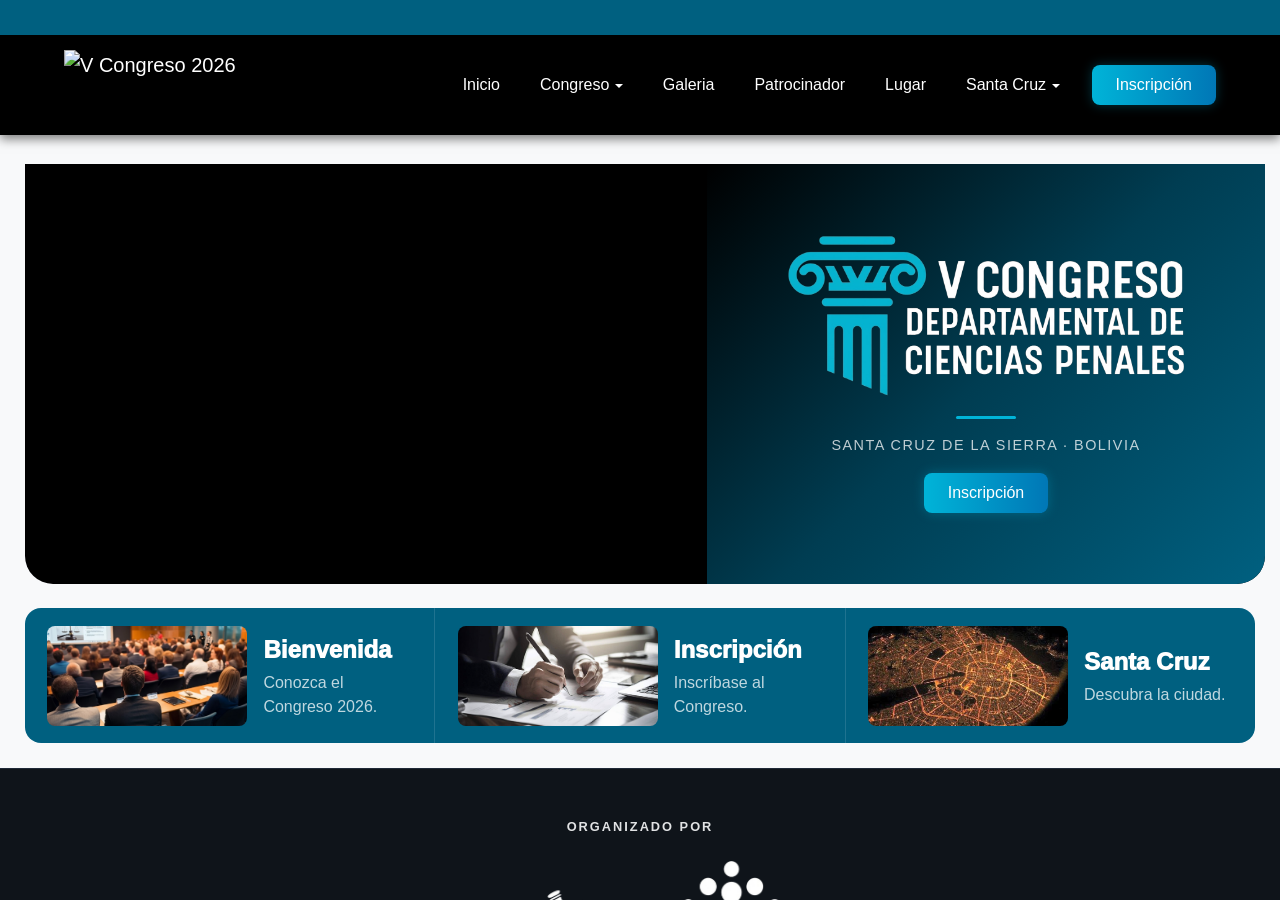
==== commit ee220151: "inscripción  agregada - V Congreso de Derecho" ====
--- a/index.html
+++ b/index.html
@@ -78,7 +78,7 @@
           </div>
         </a>
     
-        <a href="#" class="quick-card">
+        <a href="Organizadores.html" class="quick-card">
           <div class="quick-card__img">
             <img src="img/principal/inscripcion.png" alt="Inscripción">
           </div>
--- a/css/styles.css
+++ b/css/styles.css
@@ -3,161 +3,140 @@
 ========================================================= */
 html, body {
     height: 100%;
-    background-color: #f8f9fa; /* Color de fondo general */
-  }
-  
-  /* =========================================================
-     ESPACIADO: evita que el header fijo tape el contenido
-  ========================================================= */
-  .content-padding {
-    padding-top: 140px; 
-  }
-  
-  /* =========================================================
-     HEADER: barra superior fija
-  ========================================================= */
-  .top-bar {
-    background-color: #006080; /* Azul oscuro */
-    position: fixed;
-    top: 0;
-    width: 100%;
-    height: 35px;
-    z-index: 1040;
-  }
-  
-  /* =========================================================
-     NAVBAR PRINCIPAL: flotante debajo de la top-bar
-  ========================================================= */
-  .custom-navbar {
-    background-color: black; /* Fondo casi negro */
-    top: 35px; /* Debajo de la top-bar */
-    padding-top: 10px;
-    padding-bottom: 10px;
-    box-shadow: 0 4px 10px rgba(0,0,0,0.5);
-  }
-  
-  /* Separación entre items del nav */
-  .navbar-nav {
-    gap: 1.5rem;
-  }
-  
-  /* Logo en header */
-  .header-logo {
-    height: 70px;
-    width: 210px;
+    background-color: #f8f9fa;
+}
+
+/* =========================================================
+   ESPACIADO: evita que el header fijo tape el contenido
+========================================================= */
+.content-padding {
+  padding-top: 140px;
+}
+
+/* =========================================================
+   HEADER: barra superior fija
+========================================================= */
+.top-bar {
+  background-color: #006080;
+  position: fixed;
+  top: 0;
+  width: 100%;
+  height: 35px;
+  z-index: 1040;
+}
+
+/* =========================================================
+   NAVBAR PRINCIPAL: flotante debajo de la top-bar
+========================================================= */
+.custom-navbar {
+  background-color: black;
+  top: 35px;
+  padding-top: 10px;
+  padding-bottom: 10px;
+  box-shadow: 0 4px 10px rgba(0,0,0,0.5);
+}
+
+.navbar-nav {
+  gap: 1.5rem;
+}
+
+.header-logo {
+  height: 70px;
+  width: 210px;
+  display: block;
+}
+
+.btn-inscripcion {
+  background: linear-gradient(90deg, #00b4d8, #0077b6);
+  color: #ffffff;
+  border: none;
+  border-radius: 8px;
+  box-shadow: 0 0 12px rgba(0, 180, 216, 0.3);
+  transition: all 0.3s ease;
+}
+
+.btn-inscripcion:hover {
+  background: linear-gradient(90deg, #0096c7, #023e8a);
+  color: #ffffff;
+  transform: translateY(-2px);
+  box-shadow: 0 0 15px rgba(0, 180, 216, 0.6);
+}
+
+.navbar-nav .dropdown-toggle::after {
+  vertical-align: middle;
+  margin-left: 0.4em;
+  font-size: 0.85em;
+}
+
+/* =========================================================
+   FOOTER
+========================================================= */
+.custom-footer {
+  background-color: #0f141a;
+  border-top: 1px solid #1f2937;
+  z-index: 10;
+  position: relative;
+}
+
+.footer-logo-img {
+    height: auto;
+    max-height: 150px;
+    width: auto;
     display: block;
-  }
-  
-  /* Botón de inscripción */
-  .btn-inscripcion {
-    background: linear-gradient(90deg, #00b4d8, #0077b6);
-    color: #ffffff;
-    border: none;
-    border-radius: 8px;
-    box-shadow: 0 0 12px rgba(0, 180, 216, 0.3);
-    transition: all 0.3s ease;
-  }
-  
-  .btn-inscripcion:hover {
-    background: linear-gradient(90deg, #0096c7, #023e8a);
-    color: #ffffff;
-    transform: translateY(-2px);
-    box-shadow: 0 0 15px rgba(0, 180, 216, 0.6);
-  }
-  
-  /* Dropdown arrow */
-  .navbar-nav .dropdown-toggle::after {
-    vertical-align: middle;
-    margin-left: 0.4em;
-    font-size: 0.85em;
-  }
-  
-  /* =========================================================
-     FOOTER
-  ========================================================= */
-  .custom-footer {
-    background-color: #0f141a;
-    border-top: 1px solid #1f2937;
-    z-index: 10; /* Superponer al fondo decorativo */
-    position: relative; /* Asegurar que el z-index se aplique */
-  }
-
-    /* Estilos para los logos del footer */
-  .footer-logo-img {
-      height: auto;
-      max-height: 150px; /* Aumentado un poco para que se note el detalle */
-      width: auto;
-      display: block;
-      transition: transform 0.3s ease;
-  }
-
-  .footer-logo-img:hover {
-      transform: scale(1.03);
-  }
-
-  /* Ajuste opcional para móviles */
-  @media (max-width: 576px) {
-      .footer-logo-img {
-          max-height: 60px;
-      }
-  }
-  
-  /* =========================================================
-     ✅ FONDO DECORATIVO A LA DERECHA (LA TÉCNICA QUE QUIERES)
-     - page-wrap: contenedor relativo del "fondo"
-     - bg-right : capa de imagen a la derecha
-     - page-content: contenido por encima
-  ========================================================= */
-  
-  /* 1) Wrapper general para posicionar el fondo */
-  /* Wrapper general: ahora es flex column y ocupa mínimo toda la pantalla */
-    .page-wrap{
-        position: relative;
-        min-height: 100vh;
-        display: flex;
-        flex-direction: column;
-    
-        overflow-x: hidden;  /* ✅ evita scroll lateral */
-        overflow-y: visible; /* ✅ permite scroll vertical */
+    transition: transform 0.3s ease;
+}
+
+.footer-logo-img:hover {
+    transform: scale(1.03);
+}
+
+@media (max-width: 576px) {
+    .footer-logo-img {
+        max-height: 60px;
     }
-    
-    /* El main crece para empujar el footer */
-    main.page-content{
-        flex: 1 0 auto;
-    }
-    
-  /* 2) Capa de fondo derecho */
-  /* 👉 AQUÍ ES DONDE REFERENCIAS LA IMAGEN */
-  /* 2) Capa de fondo derecho */
+}
+
+/* =========================================================
+   FONDO DECORATIVO A LA DERECHA
+========================================================= */
+.page-wrap {
+    position: relative;
+    min-height: 100vh;
+    display: flex;
+    flex-direction: column;
+    overflow-x: hidden;
+    overflow-y: visible;
+}
+
+main.page-content {
+    flex: 1 0 auto;
+}
+
 .bg-right {
-  position: fixed;        /* ← CAMBIO: fixed en vez de absolute */
+  position: fixed;
   top: 0;
   right: 0;
-  bottom: 0;              /* ← AÑADIR: se ancla al piso */
-
-  height: 100vh;          /* ← CAMBIO: 100vh en vez de 100% */
+  bottom: 0;
+  height: 100vh;
   width: min(42vw, 560px);
-
   background-image: url("../img/fondo-congreso.png");
   background-repeat: no-repeat;
   background-position: right top;
   background-size: cover;
-
   opacity: 0.40;
   z-index: 0;
   pointer-events: none;
 }
-  
-  /* 3) Todo el contenido debe estar por encima del fondo */
-  .page-content {
-    position: relative;
-    z-index: 1;
-  }
-
-  /* =========================================================
-     Banner tipo "Workshops"
-  ========================================================= */
-.hero-strip{
+
+.page-content {
+  position: relative;
+  z-index: 1;
+}
+
+/* =========================================================
+   Banner tipo "Workshops"
+========================================================= */
+.hero-strip {
   left: 25px;
   right: 25px;
   display: flex;
@@ -167,34 +146,30 @@
   border-bottom-right-radius: 28px;
   overflow: hidden;
   min-height: 190px;
-  height: 300px;  /*Cambiar ancho*/
-  background: #006080;       /* tu color base */
+  height: 300px;
+  background: #006080;
   position: relative;
-  z-index: 2;                /* por si tu bg-right está detrás */
-}
-
-/* Izquierda (GIF) */
-.hero-strip__media{
+  z-index: 2;
+}
+
+.hero-strip__media {
   flex: 0 0 58%;
   min-height: 190px;
 }
 
 .hero-strip__media img,
-.hero-strip__media video{
+.hero-strip__media video {
   width: 100%;
   height: 100%;
   object-fit: cover;
   display: block;
 }
 
-/* Derecha (panel degradado) */
-.hero-strip__panel{
+.hero-strip__panel {
   flex: 1;
   display: flex;
   align-items: flex-end;
   padding: 2.2rem 2.4rem;
-
-  /* degradado tipo tarjeta */
   background: linear-gradient(
     90deg,
     rgba(0,0,0,0.90) 0%,
@@ -203,7 +178,7 @@
   );
 }
 
-.hero-strip__title{
+.hero-strip__title {
   margin: 0;
   color: #fff;
   font-weight: 800;
@@ -211,150 +186,196 @@
   font-size: clamp(1.4rem, 2.8vw, 2.8rem);
 }
 
-/* Responsive: en móvil se apila */
-@media (max-width: 991.98px){
-  .hero-strip{
+@media (max-width: 991.98px) {
+  .hero-strip {
     flex-direction: column;
     min-height: 0;
   }
-
-  .hero-strip__media{
+  .hero-strip__media {
     flex-basis: auto;
     height: 210px;
   }
-
-  .hero-strip__panel{
+  .hero-strip__panel {
     align-items: center;
     padding: 1.4rem 1.4rem;
   }
-  
-}
-
-
-/* Contenedor de la tarjeta con efecto Hover */
-.workshop-card {
-    transition: all 0.4s cubic-bezier(0.165, 0.84, 0.44, 1);
-    background-color: #ffffff;
-    cursor: pointer;
-}
+}
+
+/* =========================================================
+   TARJETAS DE PONENCIAS
+   - Hover: fondo negro, letras blancas, botón cyan
+   - Botón fijo en esquina inferior derecha
+========================================================= */
 .row.g-4 {
   row-gap: 2.5rem !important;
 }
 
+/* --- Tarjeta base --- */
+.workshop-card {
+  display: flex !important;
+  flex-direction: column !important;
+  background-color: #ffffff;
+  cursor: pointer;
+  /* Transición suave en TODO: fondo, sombra, transformación */
+  transition:
+    transform      0.45s cubic-bezier(0.165, 0.84, 0.44, 1),
+    box-shadow     0.45s cubic-bezier(0.165, 0.84, 0.44, 1),
+    background-color 0.45s ease;
+}
+
+/* --- Cuerpo de la tarjeta: flex para empujar botón abajo --- */
+.workshop-card .card-body {
+  transition: background-color 0.45s ease;
+}
+
+/* --- Título y texto: transición de color suave --- */
+.workshop-card .card-title {
+  color: #1a1a1a;
+  transition: color 0.45s ease;
+}
+
+.workshop-card .card-text {
+  color: #6c757d;
+  transition: color 0.45s ease;
+}
+
+/* --- Botón: transición de colores suave --- */
+.workshop-card .btn-outline-dark {
+  transition:
+    color            0.45s ease,
+    border-color     0.45s ease,
+    background-color 0.45s ease,
+    box-shadow       0.45s ease;
+}
+
+.card.workshop-card .card-body {
+  display: flex !important;
+  flex-direction: column !important;
+  flex: 1 1 auto !important;
+}
+
+.card.workshop-card .card-body .card-text {
+  flex-grow: 1 !important;
+  margin-bottom: 0 !important;
+}
+
+.card.workshop-card .card-body .d-flex.justify-content-end {
+  margin-top: auto !important;
+  padding-top: 1rem; /* ← ajustá este valor a gusto: 0.5rem, 1rem, 1.5rem */
+}
+
+/* =============================================
+   HOVER COMPLETO: toda la tarjeta se oscurece
+============================================= */
 .workshop-card:hover {
   transform: translateY(-10px) scale(1.02);
-  box-shadow: 0 15px 30px rgba(0,0,0,0.15),
-              0 0 0 1px rgba(0, 96, 128, 0.12) !important;
-  background-color: #f0f7f9;
-}
-
-/* Imagen principal */
+  background-color: #111111 !important;
+  box-shadow:
+    0 20px 40px rgba(0, 0, 0, 0.35),
+    0 0 0 1px rgba(255, 255, 255, 0.06) !important;
+}
+
+/* El card-body hereda el fondo negro */
+.workshop-card:hover .card-body {
+  background-color: #111111;
+}
+
+/* Título → blanco */
+.workshop-card:hover .card-title {
+  color: #ffffff;
+}
+
+/* Subtítulo (nombre del ponente) → gris claro */
+.workshop-card:hover .card-text {
+  color: rgba(255, 255, 255, 0.65);
+}
+
+/* Botón → borde y texto cyan */
+.workshop-card:hover .btn-outline-dark {
+  border-color: #00b4d8;
+  color: #00b4d8;
+  background-color: transparent;
+  box-shadow: 0 0 10px rgba(0, 180, 216, 0.25);
+}
+
+/* Botón dentro del hover: al pasar sobre el propio botón */
+.workshop-card:hover .btn-outline-dark:hover {
+  background-color: #00b4d8;
+  color: #000000;
+  border-color: #00b4d8;
+  box-shadow: 0 0 16px rgba(0, 180, 216, 0.5);
+}
+
+/* =============================================
+   IMAGEN PRINCIPAL DEL PONENTE
+============================================= */
 .workshop-img {
-    height: 220px;
-    object-fit: cover;
-}
-
-/* Foto del disertante que sobresale */
+  height: 220px;
+  object-fit: cover;
+  object-position: top center;
+}
+
+/* =============================================
+   BADGE DE BANDERA QUE SOBRESALE
+============================================= */
 .speaker-badge {
-    position: absolute;
-    bottom: -25px; /* Hace que sobresalga hacia abajo */
-    right: 20px;
-    z-index: 10;
+  position: absolute;
+  bottom: -25px;
+  right: 20px;
+  z-index: 10;
 }
 
 .speaker-badge img {
-    width: 70px;
-    height: 70px;
-    object-fit: cover;
-    box-shadow: 0 4px 8px rgba(0,0,0,0.2);
-    transition: transform 0.3s ease;
+  width: 70px;
+  height: 70px;
+  object-fit: cover;
+  box-shadow: 0 4px 8px rgba(0,0,0,0.2);
+  transition: transform 0.3s ease;
 }
 
 .workshop-card:hover .speaker-badge img {
-    transform: rotate(5deg) scale(1.1);
-}
-
-/* Ajuste de color del título al hacer hover */
-.workshop-card:hover .card-title {
-    color: #006080; /* Tu azul corporativo */
-}
-
-
-/*=========================================================================*/
-
-/* =============================================================
-   SECCIÓN INFORMATIVA: "¿Qué es el Congreso?"
-   Bloque de texto con títulos decorados y línea separadora.
-   Adaptado a la paleta de colores del sitio (#006080 / #00b4d8).
-   Agregar al final de styles.css (o en su propia sección).
-============================================================= */
-
-/* -------------------------------------------------------------
-   CONTENEDOR PRINCIPAL DEL BLOQUE INFORMATIVO
-   - Separa visualmente cada bloque (título + divider + texto).
-------------------------------------------------------------- */
+  transform: rotate(5deg) scale(1.1);
+}
+
+/* =========================================================
+   SECCIÓN INFORMATIVA
+========================================================= */
 .section-info__block {
-  /* Máximo ancho del texto para una lectura cómoda */
   max-width: 780px;
 }
 
-/* -------------------------------------------------------------
-   TÍTULO DEL BLOQUE
-   - Color principal del sitio (#006080) con peso fuerte.
-   - font-size fluido: se adapta entre móvil y escritorio.
-------------------------------------------------------------- */
 .section-info__heading {
-  color: #006080;                          /* Azul corporativo del sitio */
+  color: #006080;
   font-weight: 800;
-  font-size: clamp(1.3rem, 2.4vw, 1.9rem); /* Fluido: ~21px → ~30px */
+  font-size: clamp(1.3rem, 2.4vw, 1.9rem);
   line-height: 1.25;
   margin-bottom: 0.6rem;
 }
 
-/* -------------------------------------------------------------
-   LÍNEA DECORATIVA (DIVIDER)
-   - Barra corta debajo del título, igual que en la referencia.
-   - Usa el color secundario (#00b4d8) para que contraste con #006080.
-------------------------------------------------------------- */
 .section-info__divider {
-  width: 300px;          /* Longitud de la línea */
-  height: 3px;          /* Grosor de la línea */
-  background-color: #00b4d8;  /* Azul claro del gradiente del botón */
+  width: 300px;
+  height: 3px;
+  background-color: #00b4d8;
   border-radius: 2px;
   margin-top: 0.4rem;
   margin-bottom: 0;
 }
 
-/* -------------------------------------------------------------
-   PÁRRAFO DE CUERPO
-   - Color neutro oscuro, interlineado holgado para facilitar
-     la lectura de textos jurídicos o descriptivos largos.
-------------------------------------------------------------- */
 .section-info__body {
-  color: #1f2937;        /* Gris oscuro: legible sobre fondo #f8f9fa */
+  color: #1f2937;
   font-size: 1rem;
-  line-height: 1.8;      /* Interlineado amplio para textos densos */
+  line-height: 1.8;
   max-width: 720px;
 }
 
-/* -------------------------------------------------------------
-   RESPONSIVE: ajuste en pantallas pequeñas
-   - El título reduce un poco más su tamaño mínimo.
-   - La línea decorativa se acorta levemente.
-------------------------------------------------------------- */
 @media (max-width: 576px) {
   .section-info__heading {
     font-size: 1.2rem;
   }
-
   .section-info__divider {
     width: 55px;
   }
 }
-/* =============================================================
-   FIN SECCIÓN INFORMATIVA
-============================================================= */
-
 
 /* =========================================================
    HERO PRINCIPAL (index)
@@ -370,10 +391,9 @@
   background: #000;
   position: relative;
   z-index: 2;
-  margin-right: 40px; /* Para evitar que el fondo derecho tape el contenido */
-}
-
-/* Izquierda: video/imagen */
+  margin-right: 40px;
+}
+
 .hero-main__media {
   flex: 0 0 55%;
   position: relative;
@@ -388,7 +408,6 @@
   opacity: 0.85;
 }
 
-/* Derecha: branding */
 .hero-main__brand {
   flex: 1;
   display: flex;
@@ -486,7 +505,6 @@
   margin: 0;
 }
 
-/* Responsive */
 @media (max-width: 991.98px) {
   .hero-main {
     flex-direction: column;
@@ -502,6 +520,7 @@
   .quick-access {
     flex-direction: column;
     margin: 0 25px;
+    margin-bottom: 1.5rem;
   }
   .quick-card {
     border-right: none;
@@ -510,4 +529,14 @@
   .quick-card:last-child {
     border-bottom: none;
   }
+  .quick-card__img {
+    flex: 0 0 120px;
+    height: 80px;
+  }
+  .quick-card__title {
+    font-size: 1.1rem;
+  }
+  .quick-card__sub {
+    font-size: 0.85rem;
+  }
 }
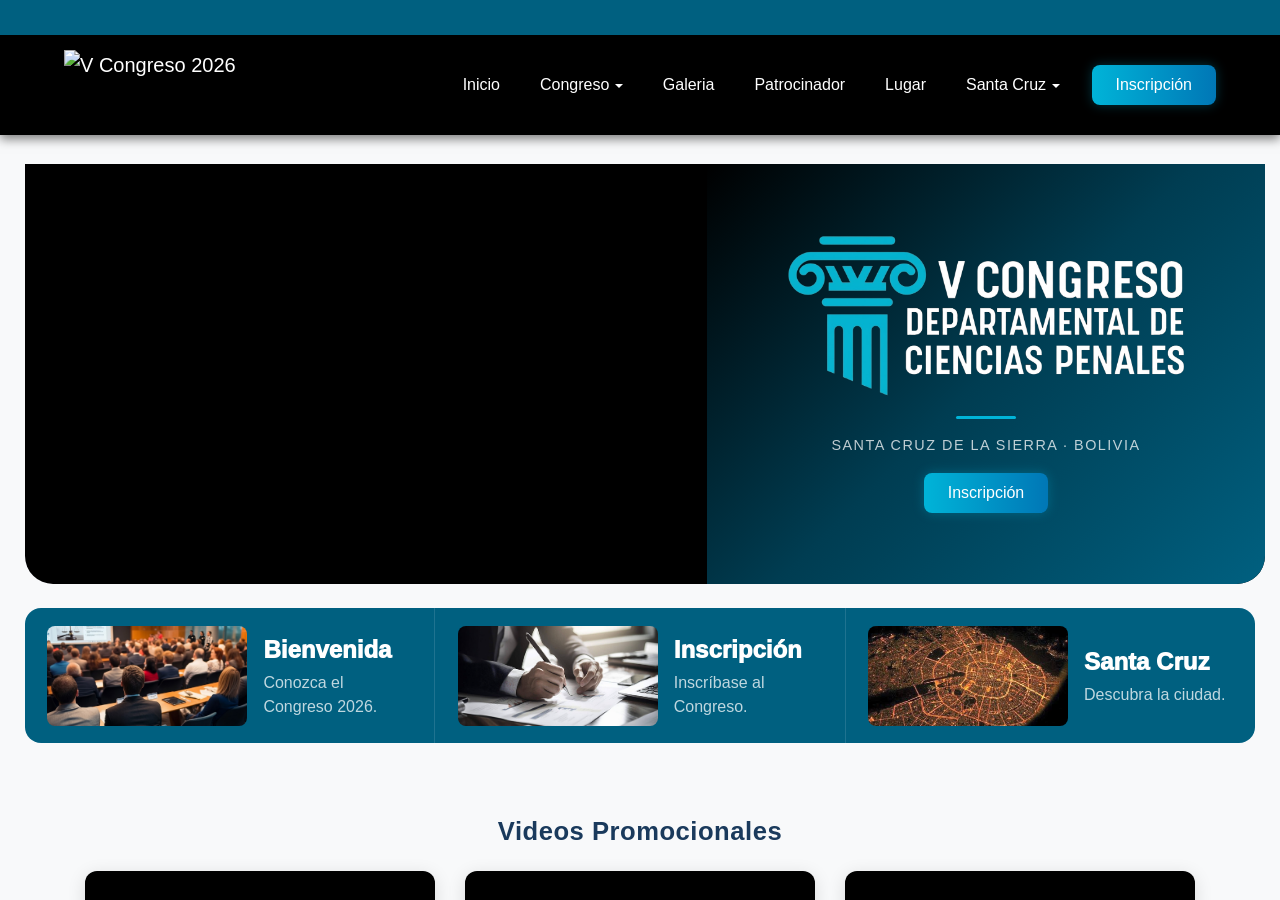
==== commit 0f707a20: "Actualización Index videos promocionales - V Congreso de Derecho" ====
--- a/index.html
+++ b/index.html
@@ -59,7 +59,7 @@
           <img src="img/principal/logo-congreso-sin-fondo.png" alt="V Congreso 2026" class="hero-main__logo">
           <div class="hero-main__divider"></div>
           <p class="hero-main__subtitle">Santa Cruz de la Sierra · Bolivia</p>
-          <a href="#" class="btn btn-inscripcion fw-bold px-4 py-2 mt-3">Inscripción</a>
+          <a href="Organizadores.html" class="btn btn-inscripcion fw-bold px-4 py-2 mt-3">Inscripción</a>
         </div>
     
       </section>
@@ -101,6 +101,71 @@
     
     </main>
 
+
+    <!-- =========================================================
+        VIDEOS PROMOCIONALES
+    ========================================================= -->
+    <section class="promo-videos container my-5">
+      <h2 class="promo-videos__title text-center mb-4">Videos Promocionales</h2>
+      <div class="row g-4 justify-content-center">
+
+        <!-- Video 1: Dr. Martín Camacho -->
+        <div class="col-12 col-md-6 col-lg-4">
+          <div class="promo-card">
+            <div class="promo-card__thumb">
+              <iframe
+                src="https://drive.google.com/file/d/1TYQmjMPVn8Hi3yGq0RwhjjgmJlq1W12X/preview"
+                allow="autoplay"
+                allowfullscreen
+                loading="lazy">
+              </iframe>
+            </div>
+            <div class="promo-card__body">
+              <p class="promo-card__tag">Dr. Martín Camacho</p>
+              <p class="promo-card__desc">El Dr. Martín Camacho nos adelanta su intervención magistral sobre litigación estratégica y derecho probatorio.</p>
+            </div>
+          </div>
+        </div>
+
+        <!-- Video 2: Dr. Valda -->
+        <div class="col-12 col-md-6 col-lg-4">
+          <div class="promo-card">
+            <div class="promo-card__thumb">
+              <iframe
+                src="https://drive.google.com/file/d/1pAV37REV817VRjeBfMab9osjJjnSHCNg/preview"
+                allow="autoplay"
+                allowfullscreen
+                loading="lazy">
+              </iframe>
+            </div>
+            <div class="promo-card__body">
+              <p class="promo-card__tag">Dr. Valda</p>
+              <p class="promo-card__desc">El Dr. Valda se une al Congreso internacional que reúne especialistas de Bolivia y la región junto a autoridades judiciales.</p>
+            </div>
+          </div>
+        </div>
+
+        <!-- Video 3: Aval TDJ SCZ -->
+        <div class="col-12 col-md-6 col-lg-4">
+          <div class="promo-card">
+            <div class="promo-card__thumb">
+              <iframe
+                src="https://drive.google.com/file/d/12gHo0NWpxM6VdR9LYc0_e9vOqVmtqDct/preview"
+                allow="autoplay"
+                allowfullscreen
+                loading="lazy">
+              </iframe>
+            </div>
+            <div class="promo-card__body">
+              <p class="promo-card__tag">Dra. Francia María Soledad Drouet</p>
+              <p class="promo-card__desc">El Congreso cuenta con el respaldo oficial del Tribunal Departamental de Justicia.</p>
+            </div>
+          </div>
+        </div>
+
+      </div>
+    </section>
+
     <!-- Footer cargado por JS -->
     <div id="footer-placeholder" class="mt-auto"></div>
 
--- a/css/styles.css
+++ b/css/styles.css
@@ -72,7 +72,7 @@
    FOOTER
 ========================================================= */
 .custom-footer {
-  background-color: #0f141a;
+  background-color: #004686;
   border-top: 1px solid #1f2937;
   z-index: 10;
   position: relative;
@@ -539,4 +539,70 @@
   .quick-card__sub {
     font-size: 0.85rem;
   }
+}
+
+
+/* =========================================================
+   VIDEOS PROMOCIONALES
+========================================================= */
+.promo-videos__title {
+  font-size: 1.6rem;
+  font-weight: 700;
+  color: var(--color-primary, #1a3a5c);
+  letter-spacing: 0.02em;
+}
+
+.promo-card {
+  display: flex;
+  flex-direction: column;
+  border-radius: 12px;
+  overflow: hidden;
+  box-shadow: 0 4px 18px rgba(0, 0, 0, 0.13);
+  background: #fff;
+  transition: transform 0.2s ease, box-shadow 0.2s ease;
+  height: 100%;
+}
+
+.promo-card:hover {
+  transform: translateY(-4px);
+  box-shadow: 0 10px 30px rgba(0, 0, 0, 0.18);
+}
+
+.promo-card__thumb {
+  position: relative;
+  width: 100%;
+  height: 450px; /* ← Aumenta este valor, prueba con 300px, 320px, etc. */
+  overflow: hidden;
+  background: #000;
+}
+
+.promo-card__thumb iframe {
+  position: absolute;
+  inset: 0;
+  width: 100%;
+  height: 100%;
+  border: none;
+}
+
+.promo-card__body {
+  padding: 1rem 1.2rem 1.2rem;
+  display: flex;
+  flex-direction: column;
+  gap: 0.4rem;
+}
+
+.promo-card__tag {
+  font-size: 0.75rem;
+  font-weight: 700;
+  text-transform: uppercase;
+  letter-spacing: 0.06em;
+  color: var(--color-primary, #1a3a5c);
+  margin: 0;
+}
+
+.promo-card__desc {
+  font-size: 0.88rem;
+  color: #444;
+  margin: 0;
+  line-height: 1.5;
 }
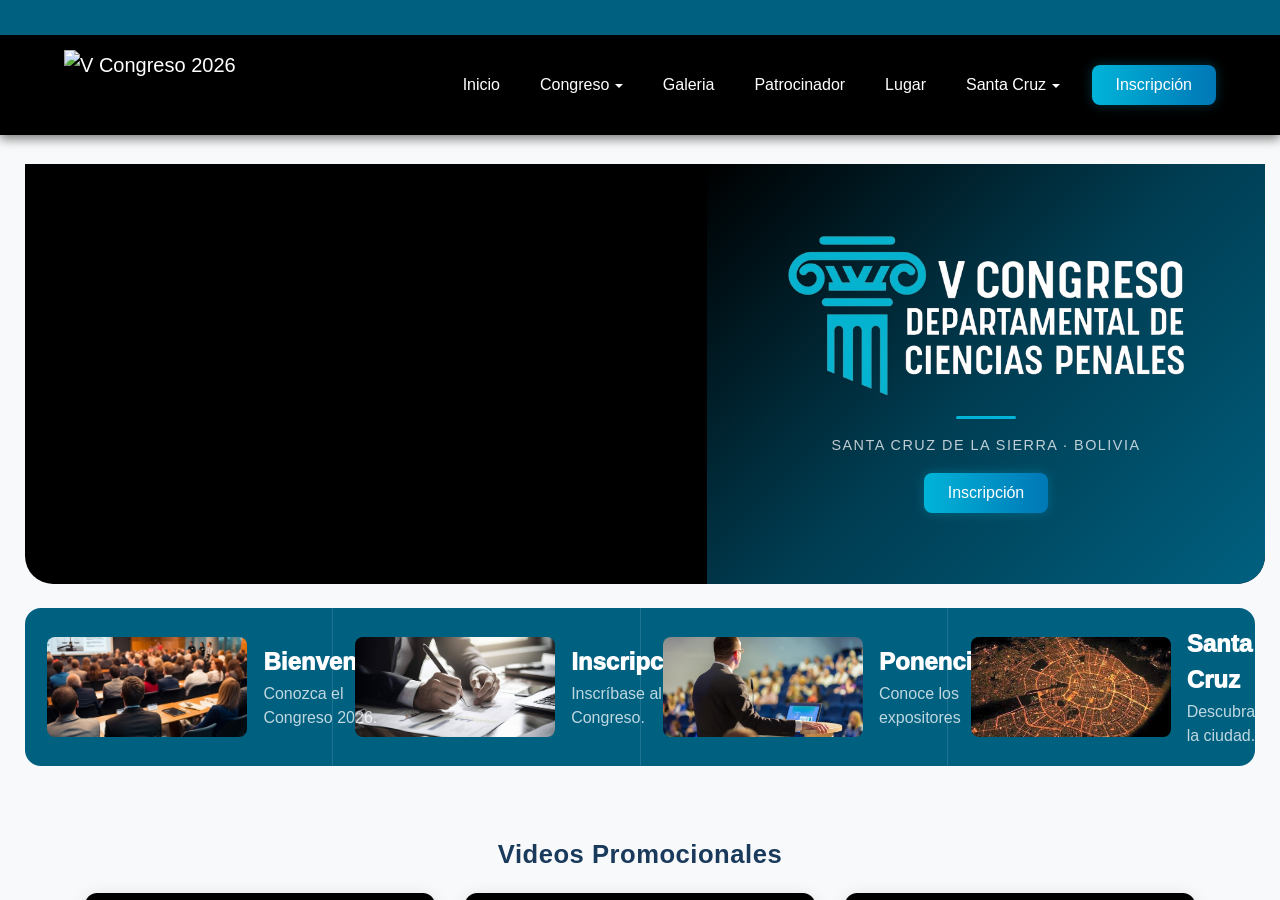
==== commit ace727e3: "Foto de poniente agregado - V Congreso de Derecho" ====
--- a/index.html
+++ b/index.html
@@ -88,6 +88,16 @@
           </div>
         </a>
     
+        <a href="Ponencias.htm" class="quick-card">
+          <div class="quick-card__img">
+            <img src="img/principal/Ponencias.jpg" alt="Santa Cruz">
+          </div>
+          <div class="quick-card__body">
+            <p class="quick-card__title">Ponencias</p>
+            <p class="quick-card__sub">Conoce los expositores</p>
+          </div>
+        </a>
+
         <a href="GuiaTuristica.html" class="quick-card">
           <div class="quick-card__img">
             <img src="img/principal/ciudad.png" alt="Santa Cruz">
